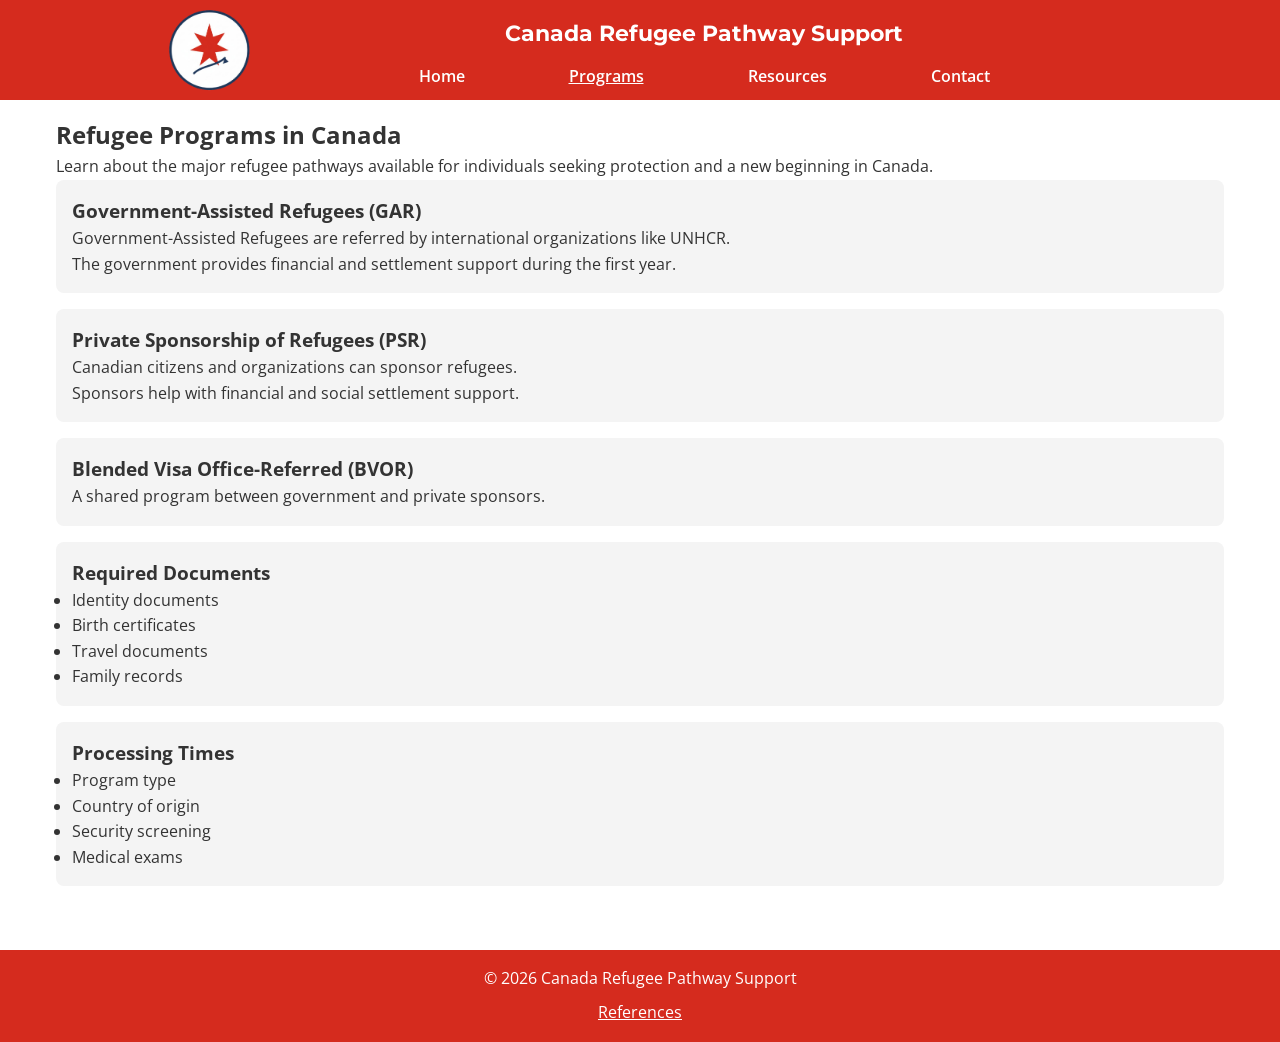
==== programs.html @ 90af2c54 "W06 Project DONE" ====
<!DOCTYPE html>
<html lang="en">

<head>
    <meta charset="UTF-8">
    <meta name="viewport" content="width=device-width, initial-scale=1.0">
    <meta name="author" content="Burhan Farah Hassan">
    <meta name="description" content="Canada Refugee Pathway Support provides information and guidance for refugees and newcomers seeking opportunities and settlement services in Canada.">
    <title>Refugee Programs | Canada Refugee Pathway Support</title>

    <link rel="stylesheet" href="css/styles.css">
    <link rel="stylesheet" href="css/large.css">

    <link rel="preconnect" href="https://fonts.googleapis.com">
    <link rel="preconnect" href="https://fonts.gstatic.com" crossorigin>

    <link
        href="https://fonts.googleapis.com/css2?family=Montserrat:wght@400;600;700&family=Open+Sans:wght@400;600&display=swap"
        rel="stylesheet">
</head>

<body>

    <header class="site-header">
        <div class="header-container">

            <div class="logo-title">
                <img src="images/logo.png" alt="Canada Refugee Pathway Support logo" class="logo">
                <h1>Canada Refugee Pathway Support</h1>
            </div>

            <nav class="site-nav">
                <ul>
                    <li><a href="index.html">Home</a></li>
                    <li><a href="programs.html" class="active">Programs</a></li>
                    <li><a href="resources.html">Resources</a></li>
                    <li><a href="contact.html">Contact</a></li>
                </ul>
            </nav>

        </div>
    </header>

    <main>

        <section class="page-banner">
            <h2>Refugee Programs in Canada</h2>
            <p>
                Learn about the major refugee pathways available for individuals
                seeking protection and a new beginning in Canada.
            </p>
        </section>

        <section class="card">
            <h3>Government-Assisted Refugees (GAR)</h3>
            <p>
                Government-Assisted Refugees are referred by international organizations like UNHCR.
            </p>
            <p>
                The government provides financial and settlement support during the first year.
            </p>
        </section>

        <section class="card">
            <h3>Private Sponsorship of Refugees (PSR)</h3>
            <p>
                Canadian citizens and organizations can sponsor refugees.
            </p>
            <p>
                Sponsors help with financial and social settlement support.
            </p>
        </section>

        <section class="card">
            <h3>Blended Visa Office-Referred (BVOR)</h3>
            <p>
                A shared program between government and private sponsors.
            </p>
        </section>

        <section class="card">
            <h3>Required Documents</h3>
            <ul>
                <li>Identity documents</li>
                <li>Birth certificates</li>
                <li>Travel documents</li>
                <li>Family records</li>
            </ul>
        </section>

        <section class="card">
            <h3>Processing Times</h3>
            <ul>
                <li>Program type</li>
                <li>Country of origin</li>
                <li>Security screening</li>
                <li>Medical exams</li>
            </ul>
        </section>

    </main>

    <footer>
        <p>&copy; 2026 Canada Refugee Pathway Support</p>
        <a href="index.html">References</a>
    </footer>

    <script src="js/main.js"></script>

</body>

</html>
---- css/styles.css ----
:root {
    --red: #D52B1E;
    --white: #FFFFFF;
    --dark: #333333;
    --light: #F4F4F4;
}

/* Reset */
* {
    margin: 0;
    padding: 0;
    box-sizing: border-box;
}

/* Base */
body {
    font-family: "Open Sans", sans-serif;
    color: var(--dark);
    background-color: var(--white);
    line-height: 1.6;
}

header {
    background-color: var(--red);
    color: var(--white);
    height: 100px;
    position: relative;
}

/* Logo pinned far left */
header .logo {
    position: absolute;
    left: 10rem;
    top: 50%;
    transform: translateY(-50%);
    width: 100px;
    height: 108px;
    object-fit: contain;
}

/* Title top center */
header h1 {
    font-family: "Montserrat", sans-serif;
    font-size: 1.4rem;
    position: absolute;
    left: 55%;
    top: 1rem;
    transform: translateX(-50%);
    margin: 0;
    text-align: center;
}

/* Navigation directly below title */
nav {
    position: absolute;
    top: 4rem; /* places nav below the title */
    left: 55%;
    transform: translateX(-50%);
}

nav ul {
    list-style: none;
    display: flex;
    flex-direction: row;
    gap: 4.5rem;
    margin: 0;
    padding: 0;
}

nav a {
    padding: 0.5rem 1rem;
    color: var(--white);
    text-decoration: none;
    font-weight: 600;
}

nav a:hover,
nav a.active {
    text-decoration: underline;
}

.hero {
    position: relative;
}

.hero img {
    width: 100%;
    height: auto;
    display: block;
}

.hero-content {
    padding: 1rem;
    background: var(--light);
}

.hero-content h2 {
    font-family: "Montserrat", sans-serif;
    margin-bottom: 0.5rem;
}

.btn {
    display: inline-block;
    margin-top: 1rem;
    background: var(--red);
    color: var(--white);
    padding: 0.7rem 1rem;
    text-decoration: none;
    border-radius: 5px;
}

main {
    max-width: 1200px;
    margin: auto;
    padding: 1rem;
}


.card {
    background-color: var(--light);
    padding: 1rem;
    margin-bottom: 1rem;
    border-radius: 8px;
}

#programCards {
    display: grid;
    gap: 1rem;
}

form {
    display: flex;
    flex-direction: column;
    gap: 1rem;
    background: var(--light);
    padding: 1rem;
    border-radius: 8px;
}

input,
textarea,
select {
    padding: 0.7rem;
    border: 1px solid #ccc;
    border-radius: 5px;
    font-family: inherit;
}

button {
    background-color: var(--red);
    color: var(--white);
    border: none;
    padding: 0.8rem;
    cursor: pointer;
    font-weight: bold;
}

button:hover {
    opacity: 0.9;
}

footer {
    background-color: var(--red);
    color: var(--white);
    text-align: center;
    padding: 1rem;
    margin-top: 2rem;
}

footer a {
    color: var(--white);
    display: block;
    margin-top: 0.5rem;
}

@media (max-width: 768px) {
    nav ul {
        flex-direction: column;
        gap: 0.5rem;
    }
}
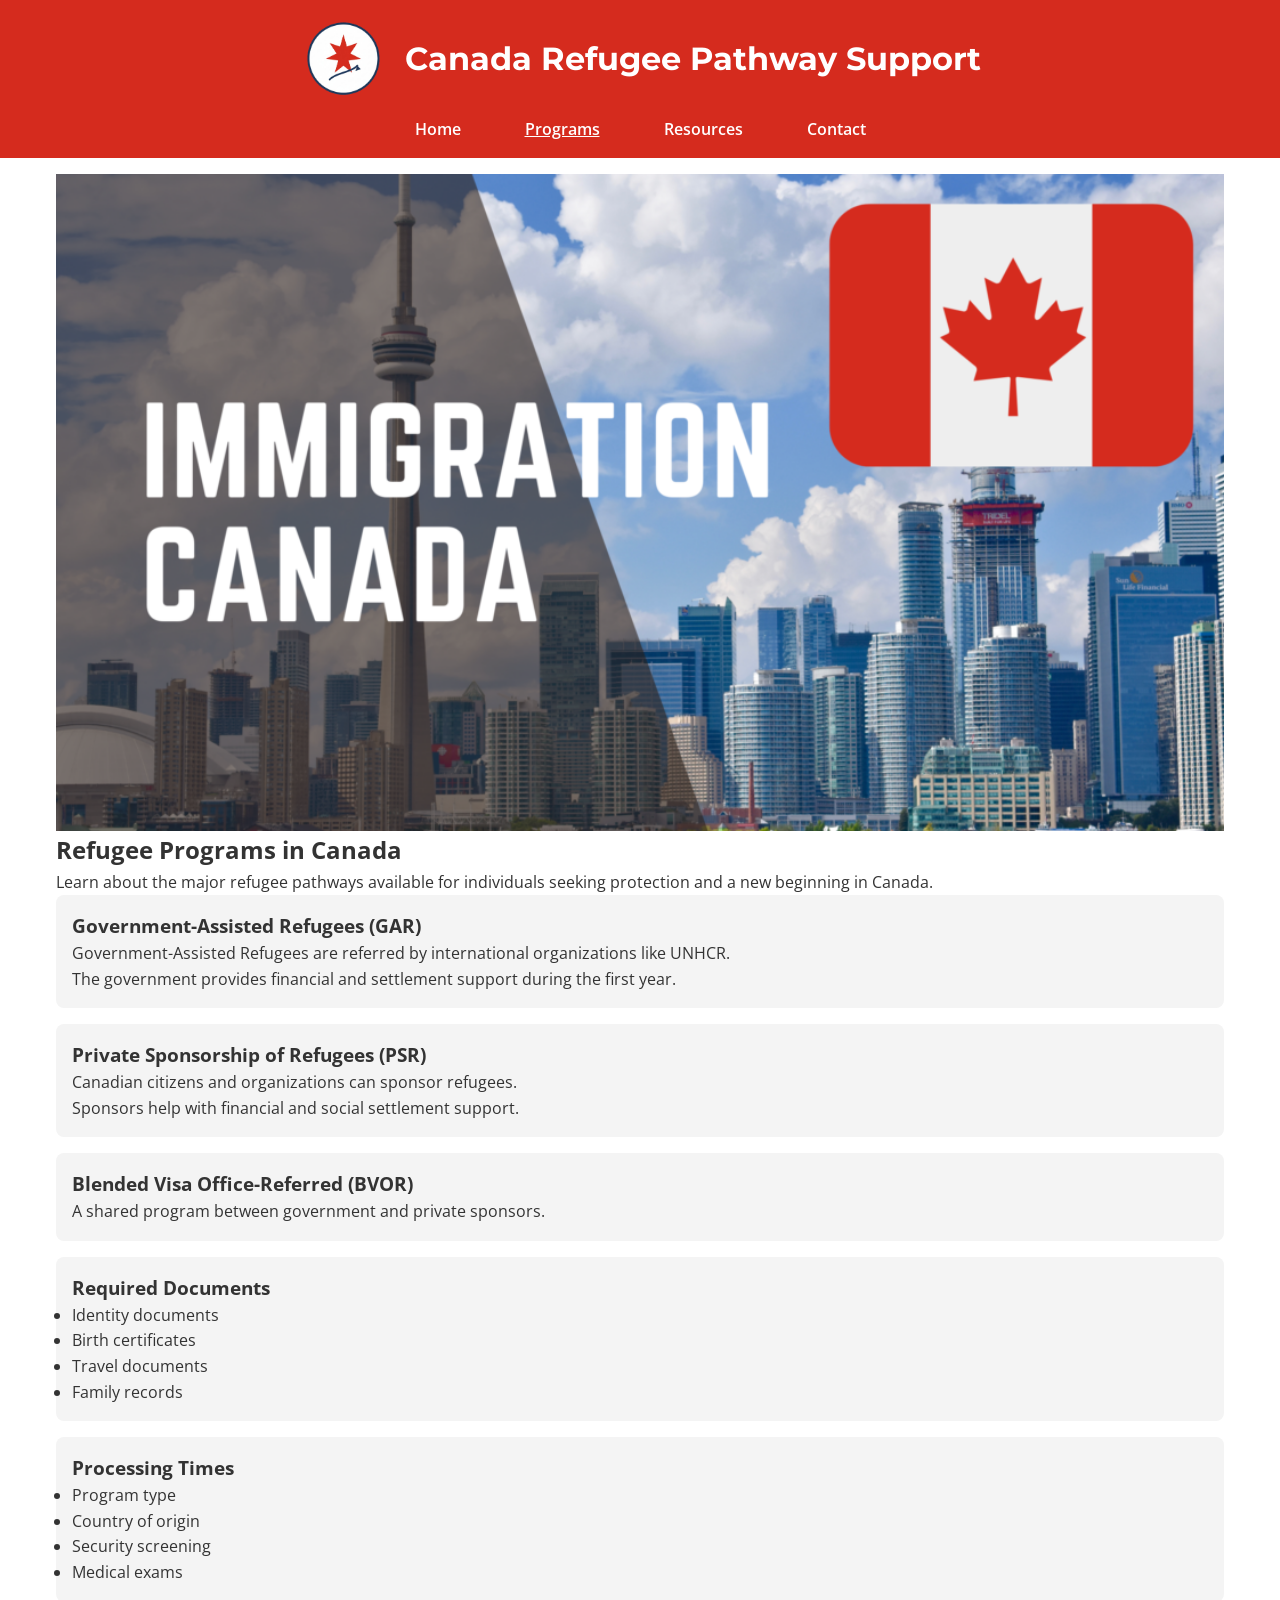
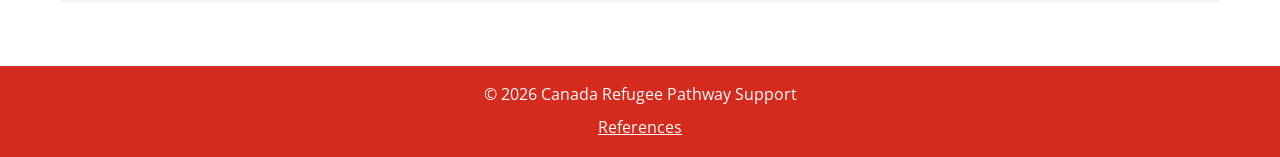
==== commit 0b023778: "W06 Project IMPROVED 100%" ====
--- a/programs.html
+++ b/programs.html
@@ -44,6 +44,8 @@
     <main>
 
         <section class="page-banner">
+            <section class="hero">
+                <img src="images/prog.png" alt="Beautiful Canadian landscape" loading="lazy">
             <h2>Refugee Programs in Canada</h2>
             <p>
                 Learn about the major refugee pathways available for individuals
@@ -109,4 +111,5 @@
 
 </body>
 
-</html>+</html>
+
--- a/css/styles.css
+++ b/css/styles.css
@@ -1,3 +1,6 @@
+/* =========================
+   VARIABLES
+========================= */
 :root {
     --red: #D52B1E;
     --white: #FFFFFF;
@@ -5,14 +8,18 @@
     --light: #F4F4F4;
 }
 
-/* Reset */
+/* =========================
+   RESET
+========================= */
 * {
     margin: 0;
     padding: 0;
     box-sizing: border-box;
 }
 
-/* Base */
+/* =========================
+   BASE
+========================= */
 body {
     font-family: "Open Sans", sans-serif;
     color: var(--dark);
@@ -20,65 +27,76 @@
     line-height: 1.6;
 }
 
-header {
+/* =========================
+   HEADER
+========================= */
+.site-header {
     background-color: var(--red);
     color: var(--white);
-    height: 100px;
-    position: relative;
-}
-
-/* Logo pinned far left */
-header .logo {
-    position: absolute;
-    left: 10rem;
-    top: 50%;
-    transform: translateY(-50%);
-    width: 100px;
-    height: 108px;
+    padding: 1rem 0;
+}
+
+.header-container {
+    max-width: 1200px;
+    margin: 0 auto;
+    padding: 0 1rem;
+
+    display: flex;
+    flex-direction: column;
+    align-items: center;
+    text-align: center;
+    gap: 1rem;
+}
+
+/* logo + title */
+.logo-title {
+    display: flex;
+    align-items: center;
+    justify-content: center;
+    gap: 1rem;
+}
+
+.logo {
+    width: 90px;
+    height: auto;
     object-fit: contain;
 }
 
-/* Title top center */
-header h1 {
+.logo-title h1 {
+    margin: 0;
+    font-size: 2rem;
+    font-weight: 700;
     font-family: "Montserrat", sans-serif;
-    font-size: 1.4rem;
-    position: absolute;
-    left: 55%;
-    top: 1rem;
-    transform: translateX(-50%);
-    margin: 0;
-    text-align: center;
-}
-
-/* Navigation directly below title */
-nav {
-    position: absolute;
-    top: 4rem; /* places nav below the title */
-    left: 55%;
-    transform: translateX(-50%);
-}
-
-nav ul {
+    color: var(--white);
+}
+
+/* =========================
+   NAVIGATION
+========================= */
+.site-nav ul {
     list-style: none;
     display: flex;
-    flex-direction: row;
-    gap: 4.5rem;
+    justify-content: center;
+    gap: 2rem;
     margin: 0;
     padding: 0;
 }
 
-nav a {
-    padding: 0.5rem 1rem;
+.site-nav a {
     color: var(--white);
     text-decoration: none;
     font-weight: 600;
-}
-
-nav a:hover,
-nav a.active {
+    padding: 0.5rem 1rem;
+}
+
+.site-nav a:hover,
+.site-nav a.active {
     text-decoration: underline;
 }
 
+/* =========================
+   HERO
+========================= */
 .hero {
     position: relative;
 }
@@ -109,13 +127,15 @@
     border-radius: 5px;
 }
 
+/* =========================
+   MAIN
+========================= */
 main {
     max-width: 1200px;
     margin: auto;
     padding: 1rem;
 }
 
-
 .card {
     background-color: var(--light);
     padding: 1rem;
@@ -128,6 +148,9 @@
     gap: 1rem;
 }
 
+/* =========================
+   FORM
+========================= */
 form {
     display: flex;
     flex-direction: column;
@@ -159,6 +182,9 @@
     opacity: 0.9;
 }
 
+/* =========================
+   FOOTER
+========================= */
 footer {
     background-color: var(--red);
     color: var(--white);
@@ -173,9 +199,26 @@
     margin-top: 0.5rem;
 }
 
+/* =========================
+   MOBILE RESPONSIVE
+========================= */
 @media (max-width: 768px) {
-    nav ul {
+
+    .logo-title {
         flex-direction: column;
         gap: 0.5rem;
     }
-}
+
+    .logo {
+        width: 60px;
+    }
+
+    .logo-title h1 {
+        font-size: 1.4rem;
+    }
+
+    .site-nav ul {
+        flex-direction: column;
+        gap: 0.5rem;
+    }
+}
